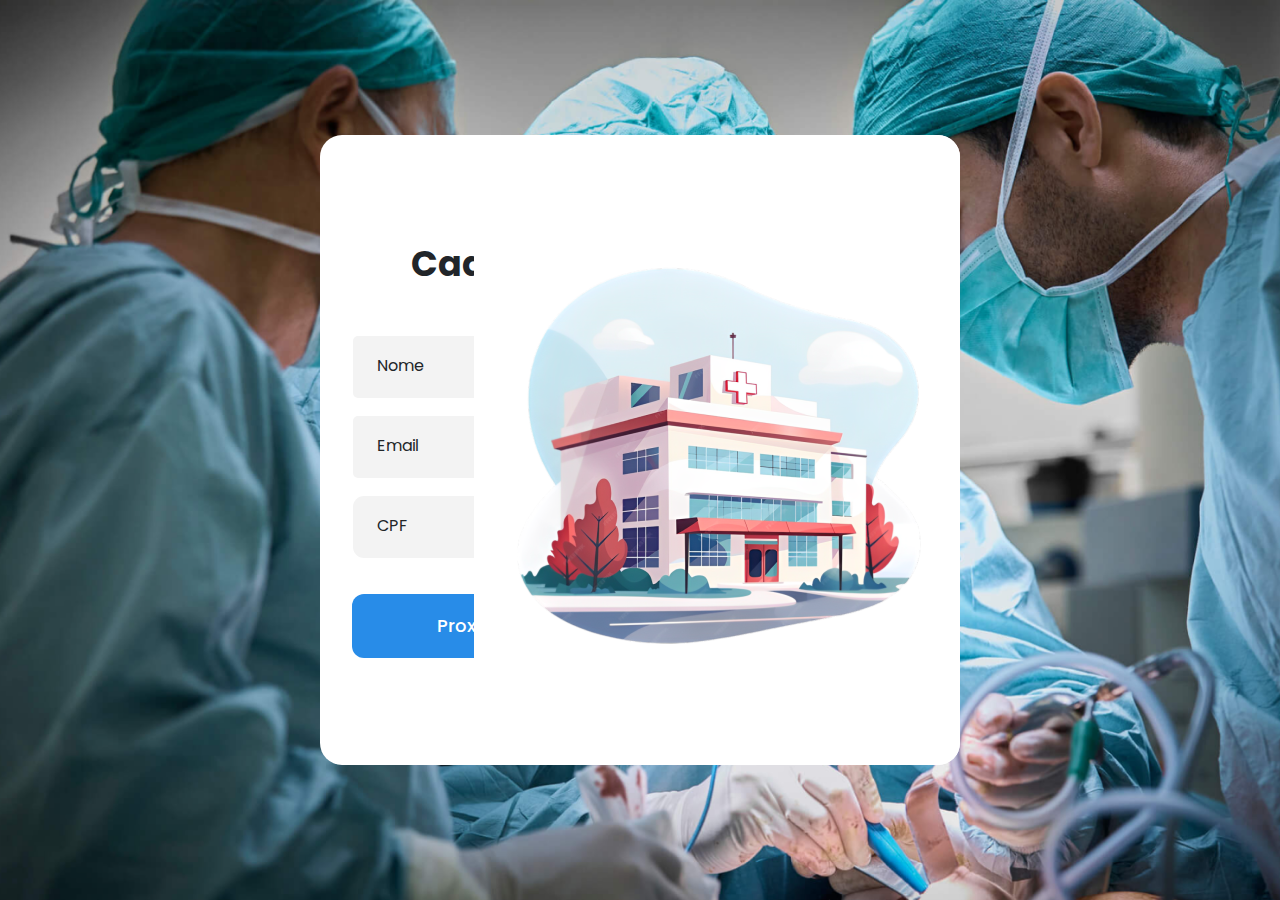
==== index.html @ 668cd2e7 "first commit" ====
<!DOCTYPE html>
<html lang="en">

<head>
    <meta charset="UTF-8">
    <meta name="viewport" content="width=device-width, initial-scale=1.0">

    <!-- Bootstrap -->
    <link href="https://cdn.jsdelivr.net/npm/bootstrap@5.3.3/dist/css/bootstrap.min.css" rel="stylesheet"
        integrity="sha384-QWTKZyjpPEjISv5WaRU9OFeRpok6YctnYmDr5pNlyT2bRjXh0JMhjY6hW+ALEwIH" crossorigin="anonymous">

    <!-- Fonts -->
    <link rel="preconnect" href="https://fonts.googleapis.com">
    <link rel="preconnect" href="https://fonts.gstatic.com" crossorigin>
    <link
        href="https://fonts.googleapis.com/css2?family=Poppins:ital,wght@0,100;0,200;0,300;0,400;0,500;0,600;0,700;0,800;0,900;1,100;1,200;1,300;1,400;1,500;1,600;1,700;1,800;1,900&display=swap"
        rel="stylesheet">

    <!-- Icons -->
    <link rel="stylesheet" href="https://cdnjs.cloudflare.com/ajax/libs/font-awesome/6.6.0/css/all.min.css"
        integrity="sha512-Kc323vGBEqzTmouAECnVceyQqyqdsSiqLQISBL29aUW4U/M7pSPA/gEUZQqv1cwx4OnYxTxve5UMg5GT6L4JJg=="
        crossorigin="anonymous" referrerpolicy="no-referrer" />
    <link rel="stylesheet" href="/css/styles.css">
    <title>Login</title>
</head>

<body>
    <div class="alinar">
        <div class="conteiner">
            <div class="slider">
                <div class="container-left">
                    <h1>Cadastro</h1>

                    <!-- <input class="preset-input" type="email" placeholder="Nome"> -->
                    <div class="form-floating mb-3">
                        <input type="email" class="form-control" id="floatingInput" placeholder="name@example.com">
                        <label for="floatingInput" class="label">Nome</label>
                    </div>
                    <div class="form-floating mb-3">
                        <input type="email" class="form-control" id="floatingInput" placeholder="name@example.com">
                        <label for="floatingInput" class="label">Email</label>
                    </div>
                    <div class="form-floating">
                        <input type="email" class="preset-input form-control" p id="floatingInput"
                            placeholder="Password">
                        <label for="floatingPassword" class="label">CPF</label>
                    </div>
                    <!-- <input class="preset-input" type="email" placeholder="Email">
                <input class="preset-input" type="email" placeholder="CPF"> -->


                    <button class="btn-proximo" id="proximo" onclick="Proximo()">Proximo ></button>
                </div>

                <div class="container-left">
                    <h1>Cadastro</h1>

                    <div class="form-floating mb-3">
                        <input type="email" class="form-control" id="floatingInput" placeholder="name@example.com">
                        <label for="floatingInput" class="label">Telefone</label>
                    </div>
                    <div class="form-floating mb-3">
                        <input type="password" class="form-control" id="floatingInput" placeholder="name@example.com">
                        <label for="floatingInput" class="label">Senha</label>
                    </div>
                    <div class="form-floating">
                        <input type="password" class="preset-input form-control" p id="floatingInput"
                            placeholder="Password">
                        <label for="floatingPassword" class="label">Comfirme a Senha</label>
                    </div>

                    <a href="Login.html">

                        <button class="btn-proximo">Cadastrar ></button>
                    </a>
                </div>

                <div class="container-right">
                    <img style="width: 100%;" src="img/hospital img.png" alt="">
                </div>
            </div>
        </div>
    </div>

    <script src="https://cdn.jsdelivr.net/npm/bootstrap@5.3.3/dist/js/bootstrap.bundle.min.js"
        integrity="sha384-YvpcrYf0tY3lHB60NNkmXc5s9fDVZLESaAA55NDzOxhy9GkcIdslK1eN7N6jIeHz"
        crossorigin="anonymous"></script>
    <script src="js/script.js"></script>
</body>

</html>
---- css/styles.css ----
*{
    margin: 0;
    padding: 0;
    box-sizing: border-box;
    font-family: "Poppins", sans-serif;
}
body{
    background-image: url(/img/bkg_login.png);
    background-repeat: no-repeat;
    background-size: cover;
}
.conteiner{
    width: 50%;
    height: 70%;
    background-color: white;
    border-radius: 22px;
    position: absolute;
    display: flex;
    overflow: hidden;

    
}
.alinar{
    width: 100vw;
    height: 100vh;
    align-items: center;
    justify-content: center;
    display: flex;
    flex-direction: column;
}
.container-left{
    width: 500px;
    display: flex;
    flex-direction: column;
    /* align-items: center; */
   
    margin-left: 5%;
    justify-content: center;
    /* background-color: red; */
}
.container-left h1{
    text-align: center;
    font-weight: 700;
    /* margin-top: 50px; */
    margin-bottom: 50px;
    font-size: 35px;
}
#dermatologista{
    width: 15% !important;
    background-color: red;
}
.container-right{
 align-items: center;
 display: flex;
 justify-content: center;
 flex-direction: column;
 position: absolute;
 background-color: white;
 height: 100%;
 right: 0%;
 z-index: 2;
 
}
.container-right img{
    width: 100%;
    
}
.preset-input{
    width: 70%;
    height: 64px;
    background-color: #F3F3F3;
    border-radius: 12px;
    border-color: transparent;
    outline: none;
    padding-left: 25px;
    font-family: "Poppins", sans-serif;
    font-weight: 300;
    font-size: 16px;
    margin-bottom: 35px;

}
.btn-proximo{
    background-color: #288CE8;
    width: 90%;
    height: 64px;
    border-radius: 12px;
    border-color: transparent;
    outline: none;
    color: white;
    font-weight: 500;
    font-size: 18px;
    transition: 500ms;
    
}
#floatingInput{
    
    width: 90%;
    height: 64px;
    background-color: #F3F3F3;
    border-color: transparent;
    padding-left: 7%;
}

#form-floating label{
    
    background-color: transparent;
    
}
.label{
    
    margin-left: 4%;
    margin-top: 1%;
}

.form-floating > input:not(:focus):placeholder-shown + label {
    background: transparent;
}

.form-floating > input + label:after {
   background: transparent !important;
}
.slider{
    display: flex;
    overflow: hidden;
    transition: 500ms;
}
.slider.active{
    margin-left: -52%;
}
.btn-proximo:hover{
    transform: scale(1.08);
}
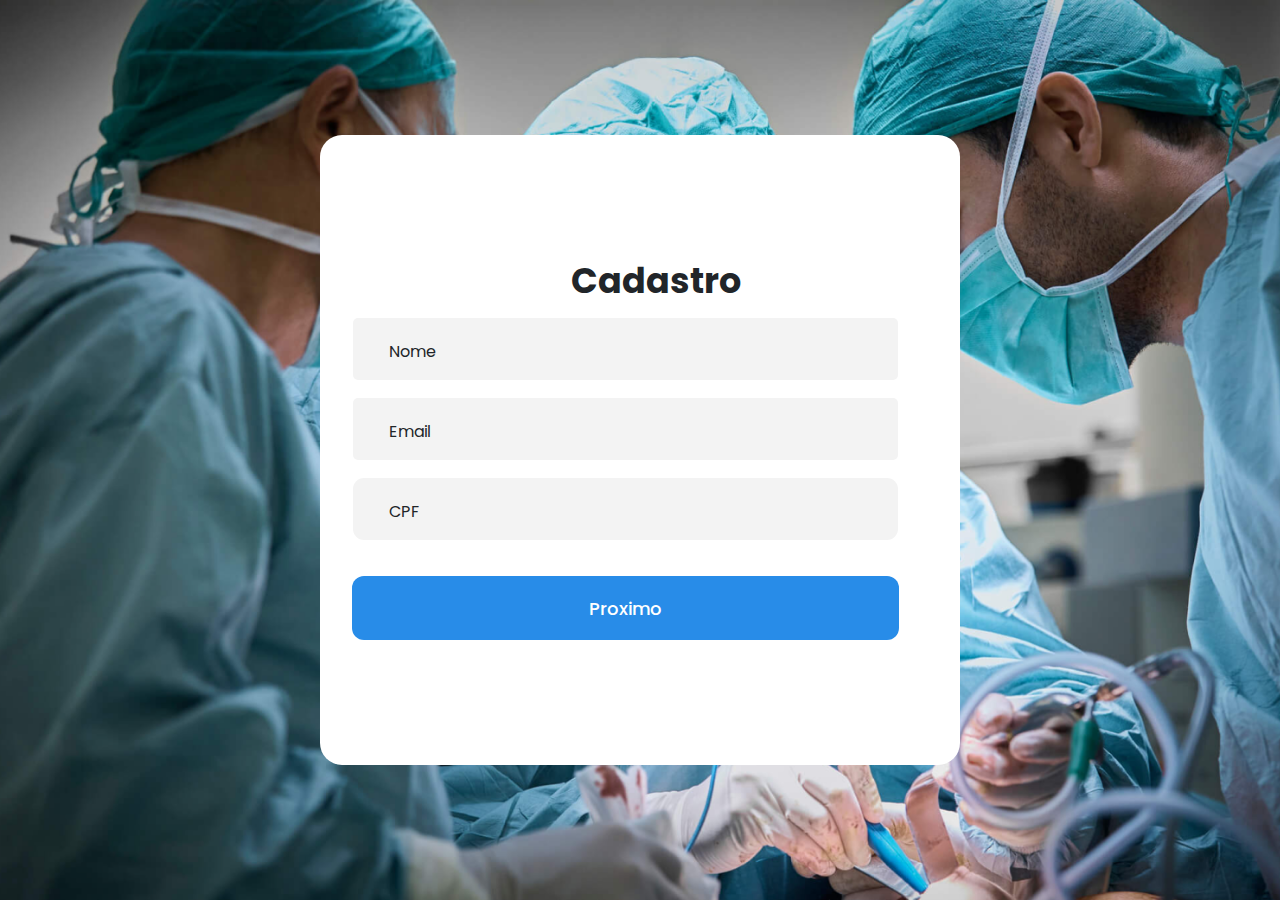
==== commit ec582edf: "Responsividade "pronta"" ====
--- a/index.html
+++ b/index.html
@@ -27,8 +27,10 @@
 <body>
     <div class="alinar">
         <div class="conteiner">
+
+            <!-- <img style="width: 15%;" src="img/hospital img.png" alt=""> -->
             <div class="slider">
-                <div class="container-left">
+                <div id="cadastro" class="container-left">
                     <h1>Cadastro</h1>
 
                     <!-- <input class="preset-input" type="email" placeholder="Nome"> -->
@@ -49,37 +51,41 @@
                 <input class="preset-input" type="email" placeholder="CPF"> -->
 
 
-                    <button class="btn-proximo" id="proximo" onclick="Proximo()">Proximo ></button>
+                    <button class="btn-proximo" id="proximo" onclick="Proximo()">Proximo </button>
                 </div>
-
-                <div class="container-left">
+                <div class="espacamento">
+                    
+                </div>
+                <div id="cadastro2" class="container-left">
                     <h1>Cadastro</h1>
 
+                    <!-- <input class="preset-input" type="email" placeholder="Nome"> -->
                     <div class="form-floating mb-3">
                         <input type="email" class="form-control" id="floatingInput" placeholder="name@example.com">
-                        <label for="floatingInput" class="label">Telefone</label>
+                        <label for="floatingInput" class="label">Nome</label>
                     </div>
                     <div class="form-floating mb-3">
-                        <input type="password" class="form-control" id="floatingInput" placeholder="name@example.com">
-                        <label for="floatingInput" class="label">Senha</label>
+                        <input type="email" class="form-control" id="floatingInput" placeholder="name@example.com">
+                        <label for="floatingInput" class="label">Email</label>
                     </div>
                     <div class="form-floating">
-                        <input type="password" class="preset-input form-control" p id="floatingInput"
+                        <input type="email" class="preset-input form-control" p id="floatingInput"
                             placeholder="Password">
-                        <label for="floatingPassword" class="label">Comfirme a Senha</label>
+                        <label for="floatingPassword" class="label">CPF</label>
                     </div>
+                    <!-- <input class="preset-input" type="email" placeholder="Email">
+                <input class="preset-input" type="email" placeholder="CPF"> -->
 
-                    <a href="Login.html">
 
-                        <button class="btn-proximo">Cadastrar ></button>
-                    </a>
-                </div>
-
-                <div class="container-right">
-                    <img style="width: 100%;" src="img/hospital img.png" alt="">
+                    <button class="btn-proximo" id="proximo" onclick="GotoLoginPage()">Proximo </button>
                 </div>
             </div>
+
+            <div class="container-right">
+                <img  src="img/hospital img.png" alt="">
+            </div>
         </div>
+
     </div>
 
     <script src="https://cdn.jsdelivr.net/npm/bootstrap@5.3.3/dist/js/bootstrap.bundle.min.js"
--- a/css/styles.css
+++ b/css/styles.css
@@ -17,8 +17,13 @@
     position: absolute;
     display: flex;
     overflow: hidden;
-
-    
+    flex-wrap: wrap;
+
+    
+}
+.espacamento{
+    /* background-color: red; */
+    width: 250px;
 }
 .alinar{
     width: 100vw;
@@ -33,7 +38,7 @@
     display: flex;
     flex-direction: column;
     /* align-items: center; */
-   
+   position: relative;
     margin-left: 5%;
     justify-content: center;
     /* background-color: red; */
@@ -42,7 +47,7 @@
     text-align: center;
     font-weight: 700;
     /* margin-top: 50px; */
-    margin-bottom: 50px;
+    margin-bottom: 15px;
     font-size: 35px;
 }
 #dermatologista{
@@ -55,14 +60,41 @@
  justify-content: center;
  flex-direction: column;
  position: absolute;
- background-color: white;
+ /* background-color: white; */
  height: 100%;
  right: 0%;
+ 
  z-index: 2;
+ width: 45%;
  
 }
 .container-right img{
-    width: 100%;
+    width: 85%;
+}
+.container-right{
+    width: 50%;
+    margin-left: 15%;
+    
+    
+}
+#cadastro2{
+    opacity: 0;
+    /* display: none; */
+    transition: 500ms;
+    margin-right: -3%;
+    align-items: center;
+    display: flex;
+    
+    justify-content: center;
+    flex-direction: column;
+    margin-top: 9%;
+   position: relative;
+
+}
+
+#cadastro2.active{
+    opacity: 1;
+    display: block;
     
 }
 .preset-input{
@@ -122,11 +154,78 @@
 .slider{
     display: flex;
     overflow: hidden;
+    width: 100%;
     transition: 500ms;
+    /* background-color: red; */
+    
+}
+#cadastro{
+    margin-right: 0%;
+    /* background-color: red; */
+    width: 100%;
 }
 .slider.active{
-    margin-left: -52%;
+    margin-left: -25%;
+    transform: 500ms;
 }
 .btn-proximo:hover{
     transform: scale(1.08);
+}
+
+#cadastro.remove{
+    display: none;
+    
+}
+@media (max-width:1680px) {
+    .container-right{
+        display: none; 
+        pointer-events: none;
+        width: 50%;
+        
+    }
+    .espacamento{
+        display: none;
+    }
+    .container-left{
+        width: 100%;
+        /* background-color: red; */
+    }
+    #cadastro2{
+        position: absolute;
+        /* background-color: white; */
+        width:  100%;
+        display: none;
+        transition: 500ms;
+    }
+  
+    .slider.active{
+        margin-left: 0%;
+        margin-top: 5%;
+    }    
+    .slider{
+        /* margin-left: 0%; */
+        display: flex;
+        overflow: hidden;
+        position: relative;
+        width: 100%;
+        transition: 500ms;
+    }
+}
+@media (max-width:1796px) {
+    .container-right img{
+        width: 80%;
+
+    }
+    .container-right{
+        right: -3%;
+    }
+}
+@media (max-width:1724px) {
+    .container-right img{
+        width: 75%;
+
+    }
+    .container-right{
+        right: -4%;
+    }
 }